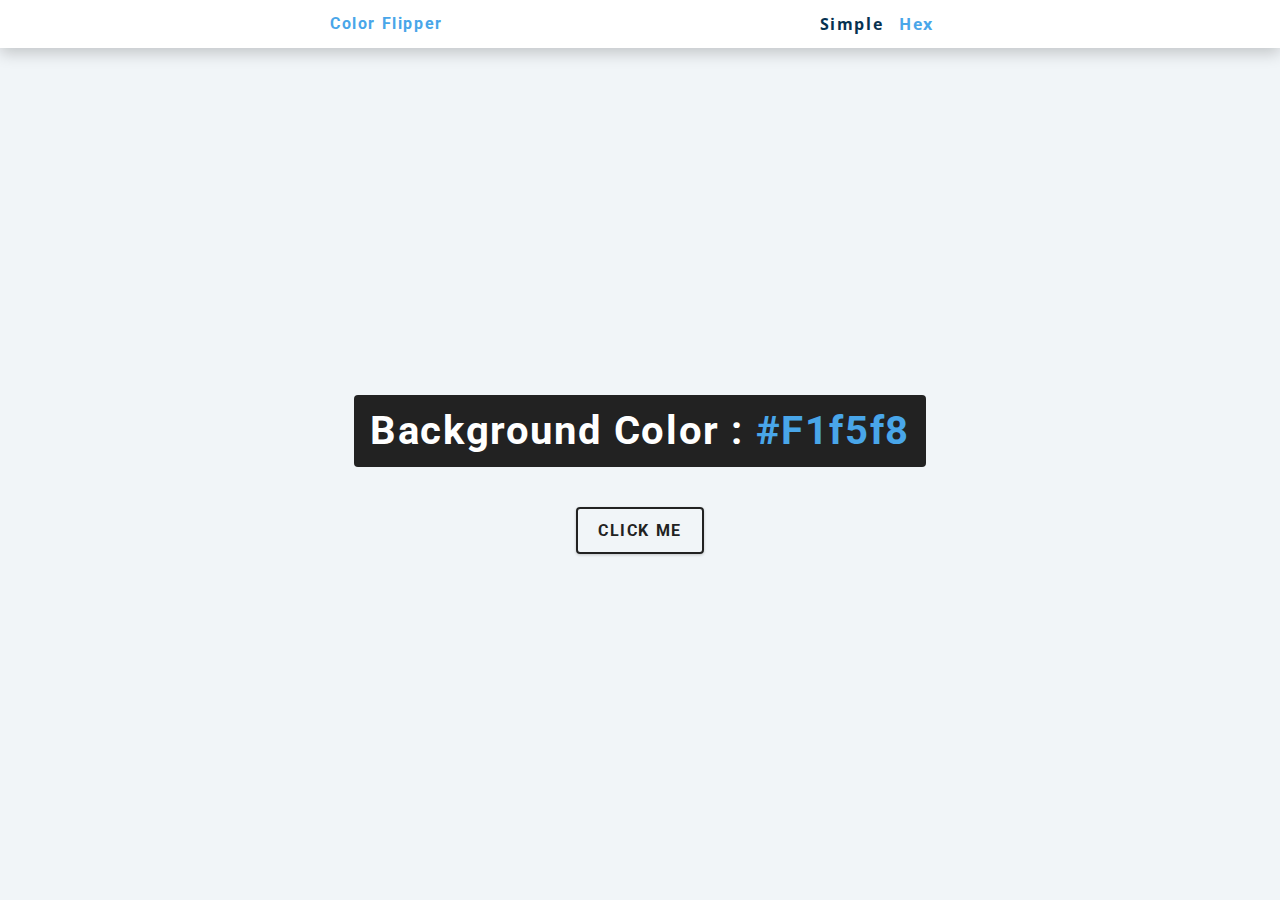
==== 01-color-flipper/setup/hex.html @ 814411b6 "another style update" ====
<!DOCTYPE html>
<html lang="en">
  <head>
    <meta charset="UTF-8" />
    <meta name="viewport" content="width=device-width, initial-scale=1.0" />
    <title>
      Color Flipper || Simple
    </title>

    <!-- styles -->
    <link rel="stylesheet" href="styles.css" />
  </head>

  <body>
    <nav>
      <div class="nav-center">
        <h4>color flipper</h4>
        <ul class="nav-links">
          <li><a href="index.html">Simple</a></li>
          <li><a href="hex.html"><span class="active-tag">Hex</span></a></li>
        </ul>
      </div>
    </nav>
    <main>
      <div class="container">
        <h2>background color : <span class="color">#f1f5f8</span></h2>
        <button class="btn btn-hero" id="btn">click me</button>
      </div>
    </main>
    <!-- javascript -->
    <script src="hex.js"></script>
  </body>
</html>
---- 01-color-flipper/setup/styles.css ----
/*
=============== 
Fonts
===============
*/
@import url("https://fonts.googleapis.com/css?family=Open+Sans|Roboto:400,700&display=swap");

/*
=============== 
Variables
===============
*/

:root {
  /* dark shades of primary color*/
  --clr-primary-1: hsl(205, 86%, 17%);
  --clr-primary-2: hsl(205, 77%, 27%);
  --clr-primary-3: hsl(205, 72%, 37%);
  --clr-primary-4: hsl(205, 63%, 48%);
  /* primary/main color */
  --clr-primary-5: hsl(205, 78%, 60%);
  /* lighter shades of primary color */
  --clr-primary-6: hsl(205, 89%, 70%);
  --clr-primary-7: hsl(205, 90%, 76%);
  --clr-primary-8: hsl(205, 86%, 81%);
  --clr-primary-9: hsl(205, 90%, 88%);
  --clr-primary-10: hsl(205, 100%, 96%);
  /* darkest grey - used for headings */
  --clr-grey-1: hsl(209, 61%, 16%);
  --clr-grey-2: hsl(211, 39%, 23%);
  --clr-grey-3: hsl(209, 34%, 30%);
  --clr-grey-4: hsl(209, 28%, 39%);
  /* grey used for paragraphs */
  --clr-grey-5: hsl(210, 22%, 49%);
  --clr-grey-6: hsl(209, 23%, 60%);
  --clr-grey-7: hsl(211, 27%, 70%);
  --clr-grey-8: hsl(210, 31%, 80%);
  --clr-grey-9: hsl(212, 33%, 89%);
  --clr-grey-10: hsl(210, 36%, 96%);
  --clr-white: #fff;
  --clr-red-dark: hsl(360, 67%, 44%);
  --clr-red-light: hsl(360, 71%, 66%);
  --clr-green-dark: hsl(125, 67%, 44%);
  --clr-green-light: hsl(125, 71%, 66%);
  --clr-black: #222;
  --ff-primary: "Roboto", sans-serif;
  --ff-secondary: "Open Sans", sans-serif;
  --transition: all 0.3s linear;
  --spacing: 0.1rem;
  --radius: 0.25rem;
  --light-shadow: 0 5px 15px rgba(0, 0, 0, 0.1);
  --dark-shadow: 0 5px 15px rgba(0, 0, 0, 0.2);
  --max-width: 1170px;
  --fixed-width: 620px;
}
/*
=============== 
Global Styles
===============
*/

*,
::after,
::before {
  margin: 0;
  padding: 0;
  box-sizing: border-box;
}
body {
  font-family: var(--ff-secondary);
  background: var(--clr-grey-10);
  color: var(--clr-grey-1);
  line-height: 1.5;
  font-size: 0.875rem;
}
ul {
  list-style-type: none;
}
a {
  text-decoration: none;
}
h1,
h2,
h3,
h4 {
  letter-spacing: var(--spacing);
  text-transform: capitalize;
  line-height: 1.25;
  margin-bottom: 0.75rem;
  font-family: var(--ff-primary);
}
h1 {
  font-size: 3rem;
}
h2 {
  font-size: 2rem;
}
h3 {
  font-size: 1.25rem;
}
h4 {
  font-size: 0.875rem;
}
p {
  margin-bottom: 1.25rem;
  color: var(--clr-grey-5);
}
@media screen and (min-width: 800px) {
  h1 {
    font-size: 4rem;
  }
  h2 {
    font-size: 2.5rem;
  }
  h3 {
    font-size: 1.75rem;
  }
  h4 {
    font-size: 1rem;
  }
  body {
    font-size: 1rem;
  }
  h1,
  h2,
  h3,
  h4 {
    line-height: 1;
  }
}
/*  global classes */

/* section */
.section {
  padding: 5rem 0;
}

.section-center {
  width: 90vw;
  margin: 0 auto;
  max-width: 1170px;
}
@media screen and (min-width: 992px) {
  .section-center {
    width: 95vw;
  }
}
main {
  min-height: 100vh;
  display: grid;
  place-items: center;
}

/*
=============== 
Nav
===============
*/
nav {
  background: var(--clr-white);
  height: 3rem;
  display: grid;
  align-items: center;
  box-shadow: var(--dark-shadow);
}
.nav-center {
  width: 90vw;
  max-width: var(--fixed-width);
  margin: 0 auto;
  display: flex;
  align-items: center;
  justify-content: space-between;
}
.nav-center h4 {
  margin-bottom: 0;
  color: var(--clr-primary-5);
}
.nav-links {
  display: flex;
}
nav a {
  text-transform: capitalize;
  font-weight: 700;
  font-size: 1rem;
  color: var(--clr-primary-1);
  letter-spacing: var(--spacing);
  margin-right: 1rem;
}
nav a:hover {
  color: var(--clr-primary-5);
}
/*
=============== 
Container
===============
*/
main {
  min-height: calc(100vh - 3rem);
  display: grid;
  place-items: center;
}
.container {
  text-align: center;
}
.container h2 {
  background: var(--clr-black);
  color: var(--clr-white);
  padding: 1rem;
  border-radius: var(--radius);
  margin-bottom: 2.5rem;
}
.color ,.active-tag {
  color: var(--clr-primary-5);
}
.btn-hero {
  font-family: var(--ff-primary);
  text-transform: uppercase;
  background: transparent;
  color: var(--clr-black);
  letter-spacing: var(--spacing);
  display: inline-block;
  font-weight: 700;
  transition: var(--transition);
  border: 2px solid var(--clr-black);
  cursor: pointer;
  box-shadow: 0 1px 3px rgba(0, 0, 0, 0.2);
  border-radius: var(--radius);
  font-size: 1rem;
  padding: 0.75rem 1.25rem;
}
.btn-hero:hover {
  color: var(--clr-white);
  background: var(--clr-black);
}
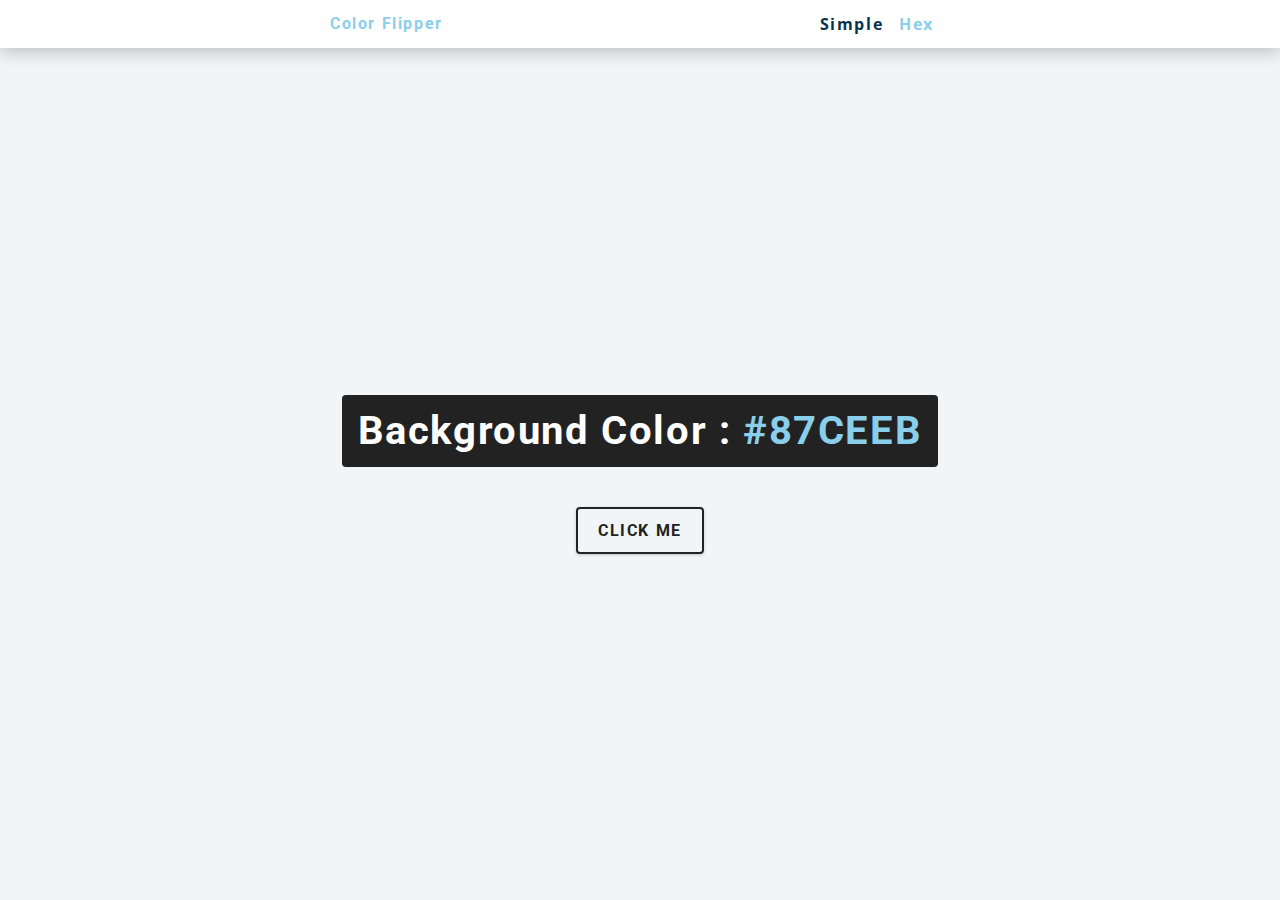
==== commit 7a76a6a2: "another cool style change to a color I like" ====
--- a/01-color-flipper/setup/hex.html
+++ b/01-color-flipper/setup/hex.html
@@ -23,7 +23,7 @@
     </nav>
     <main>
       <div class="container">
-        <h2>background color : <span class="color">#f1f5f8</span></h2>
+        <h2>background color : <span class="color">#87CEEB</span></h2>
         <button class="btn btn-hero" id="btn">click me</button>
       </div>
     </main>
--- a/01-color-flipper/setup/styles.css
+++ b/01-color-flipper/setup/styles.css
@@ -18,7 +18,7 @@
   --clr-primary-3: hsl(205, 72%, 37%);
   --clr-primary-4: hsl(205, 63%, 48%);
   /* primary/main color */
-  --clr-primary-5: hsl(205, 78%, 60%);
+  --clr-primary-5: hsl(197, 71%, 73%);
   /* lighter shades of primary color */
   --clr-primary-6: hsl(205, 89%, 70%);
   --clr-primary-7: hsl(205, 90%, 76%);
